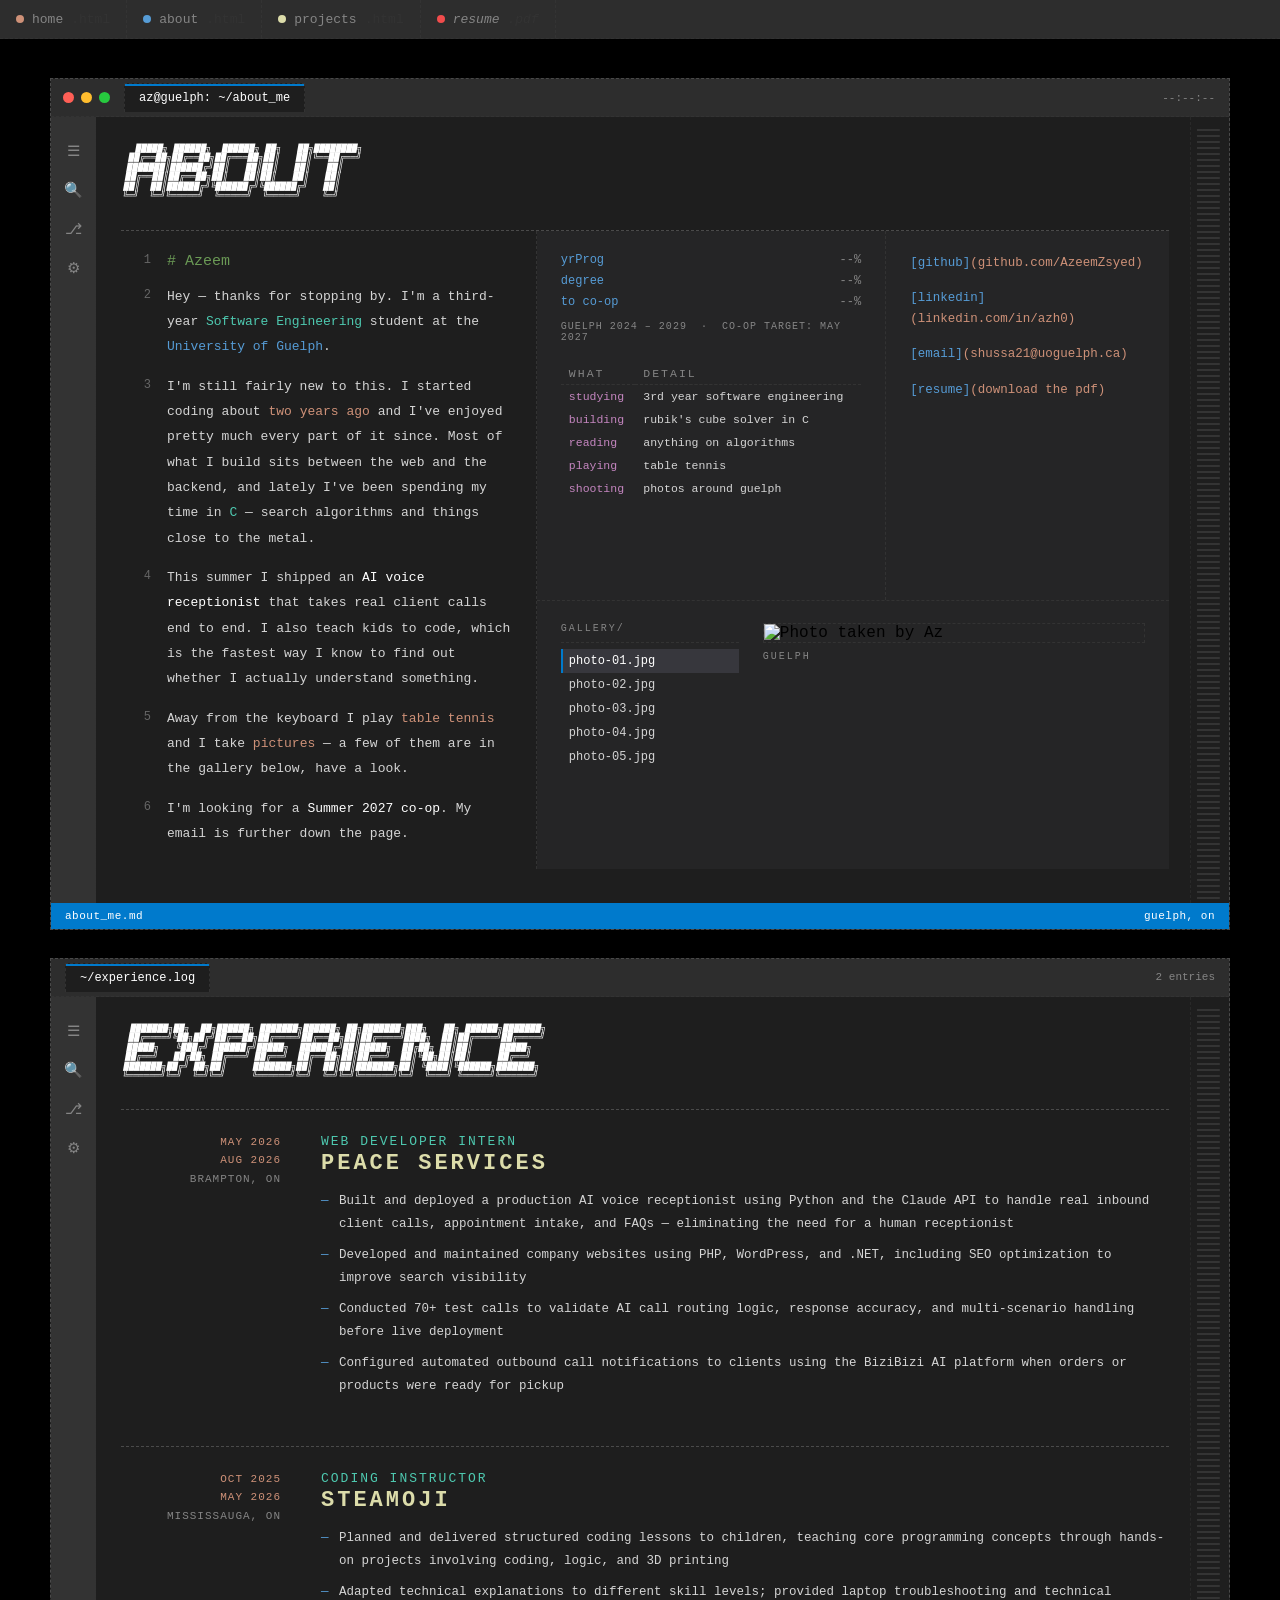
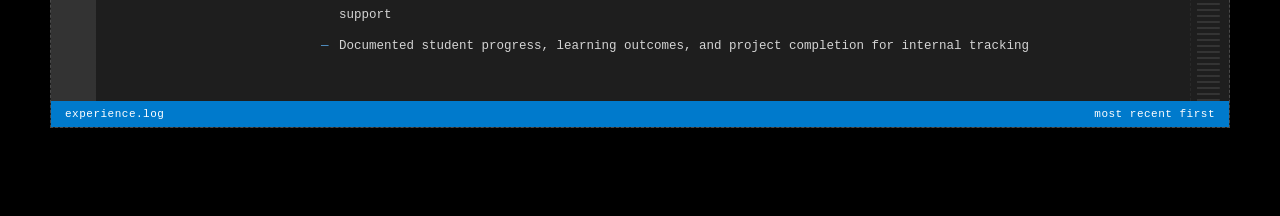
==== about.html @ f0e7ea16 "Fix ASCII art sizing and color" ====
<!DOCTYPE html>
<html lang="en">
<head>
  <meta charset="UTF-8">
  <meta name="viewport" content="width=device-width, initial-scale=1.0">
  <meta name="description" content="About Syed Azeemuddin Hussaini — third-year Software Engineering student at the University of Guelph.">
  <title>Az — About</title>
  <link rel="stylesheet" href="Style.css">
</head>
<body>

  <!-- ── Nav ─────────────────────────────────────────────── -->
  <nav class="MenuBar">
    <ul>
      <li><a href="index.html">Home</a></li>
      <li><a href="About.html">About</a></li>
      <li><a href="Projects.html">Projects</a></li>
      <li><a href="Resume.html">Resume</a></li>
    </ul>
  </nav>

  <main class="page-content">

    <!-- ══ Window 1: about_me ═══════════════════════════════
         Four panes: bio (full height, left), meters + now
         (top middle), links (top right), gallery (bottom).  -->
    <section class="win">

      <header class="win-bar">
        <span class="win-dots" aria-hidden="true"><i></i><i></i><i></i></span>
        <span class="win-title">az@guelph: ~/about_me</span>
        <span class="win-clock" data-clock>--:--:--</span>
      </header>

      <div class="win-body">
        <pre class="PageArt" role="img" aria-label="About">
 █████╗ ██████╗  ██████╗ ██╗   ██╗████████╗
██╔══██╗██╔══██╗██╔═══██╗██║   ██║╚══██╔══╝
███████║██████╔╝██║   ██║██║   ██║   ██║   
██╔══██║██╔══██╗██║   ██║██║   ██║   ██║   
██║  ██║██████╔╝╚██████╔╝╚██████╔╝   ██║   
╚═╝  ╚═╝╚═════╝  ╚═════╝  ╚═════╝    ╚═╝   </pre>

        <div class="about-grid">

          <!-- ── Pane: bio ──────────────────────────────── -->
          <div class="pane pane--bio">
            <p class="bio-head"># Azeem</p>
            <p class="bio">
              Hey — thanks for stopping by. I'm a third-year
              <span class="hl-green">Software Engineering</span> student at the
              <span class="hl-cyan">University of Guelph</span>.
            </p>
            <p class="bio">
              I'm still fairly new to this. I started coding about
              <span class="hl-orange">two years ago</span> and I've enjoyed pretty much every
              part of it since. Most of what I build sits between the web and the backend,
              and lately I've been spending my time in <span class="hl-green">C</span> —
              search algorithms and things close to the metal.
            </p>
            <p class="bio">
              This summer I shipped an <span class="hl-white">AI voice receptionist</span> that
              takes real client calls end to end. I also teach kids to code, which is the
              fastest way I know to find out whether I actually understand something.
            </p>
            <p class="bio">
              Away from the keyboard I play <span class="hl-orange">table tennis</span> and I
              take <span class="hl-orange">pictures</span> — a few of them are in the gallery
              below, have a look.
            </p>
            <p class="bio">
              I'm looking for a <span class="hl-white">Summer 2027 co-op</span>. My email is
              further down the page.
            </p>
          </div>

          <!-- ── Pane: meters + now ─────────────────────── -->
          <div class="pane pane--stats">

            <!-- The bars are calculated live in Background.js
                 from today's date — nothing here is hardcoded. -->
            <div class="meter" data-meter="year">
              <span class="meter-key">yrProg</span>
              <span class="meter-bar" aria-hidden="true"></span>
              <span class="meter-val">--%</span>
            </div>

            <div class="meter" data-meter="degree">
              <span class="meter-key">degree</span>
              <span class="meter-bar" aria-hidden="true"></span>
              <span class="meter-val">--%</span>
            </div>

            <div class="meter" data-meter="coop">
              <span class="meter-key">to co-op</span>
              <span class="meter-bar" aria-hidden="true"></span>
              <span class="meter-val">--%</span>
            </div>

            <p class="meter-note">Guelph 2024 – 2029 &nbsp;·&nbsp; co-op target: May 2027</p>

            <table class="now">
              <thead>
                <tr><th>WHAT</th><th>DETAIL</th></tr>
              </thead>
              <tbody>
                <tr><td>studying</td><td>3rd year software engineering</td></tr>
                <tr><td>building</td><td>rubik's cube solver in C</td></tr>
                <tr><td>reading</td><td>anything on algorithms</td></tr>
                <tr><td>playing</td><td>table tennis</td></tr>
                <tr><td>shooting</td><td>photos around guelph</td></tr>
              </tbody>
            </table>
          </div>

          <!-- ── Pane: links ────────────────────────────── -->
          <div class="pane pane--links">
            <p class="md-link">
              <span class="md-key">[github]</span><a href="https://github.com/AzeemZsyed" target="_blank" rel="noopener">(github.com/AzeemZsyed)</a>
            </p>
            <p class="md-link">
              <span class="md-key">[linkedin]</span><a href="https://linkedin.com/in/azh0" target="_blank" rel="noopener">(linkedin.com/in/azh0)</a>
            </p>
            <p class="md-link">
              <span class="md-key">[email]</span><a href="mailto:shussa21@uoguelph.ca">(shussa21@uoguelph.ca)</a>
            </p>
            <p class="md-link">
              <span class="md-key">[resume]</span><a href="Resume.html">(download the pdf)</a>
            </p>
          </div>

          <!-- ── Pane: gallery ──────────────────────────── -->
          <div class="pane pane--gallery">
            <div class="gallery">

              <!-- Click a filename to load it into the viewer.
                   Put your photos in an img/ folder, then just
                   change the file name, data-src and data-caption
                   on each line below. Add or remove <li> freely. -->
              <div class="gallery-files">
                <p class="dir-label">gallery/</p>
                <ul class="file-list">
                  <li><button type="button" class="file is-active" data-src="img/photo-01.jpg" data-caption="Guelph">photo-01.jpg</button></li>
                  <li><button type="button" class="file" data-src="img/photo-02.jpg" data-caption="Campus at night">photo-02.jpg</button></li>
                  <li><button type="button" class="file" data-src="img/photo-03.jpg" data-caption="Downtown">photo-03.jpg</button></li>
                  <li><button type="button" class="file" data-src="img/photo-04.jpg" data-caption="Table tennis">photo-04.jpg</button></li>
                  <li><button type="button" class="file" data-src="img/photo-05.jpg" data-caption="Untitled">photo-05.jpg</button></li>
                </ul>
              </div>

              <figure class="gallery-view">
                <img class="gallery-img" data-gallery-img src="img/photo-01.jpg" alt="Photo taken by Az">
                <p class="gallery-empty" data-gallery-empty hidden>no image at this path yet</p>
                <figcaption class="gallery-caption" data-gallery-caption>Guelph</figcaption>
              </figure>

            </div>
          </div>

        </div>
      </div>

      <footer class="win-status">
        <span>about_me.md</span>
        <span>guelph, on</span>
      </footer>
    </section>

    <!-- ══ Window 2: experience.log ═════════════════════════ -->
    <section class="win">

      <header class="win-bar win-bar--plain">
        <span class="win-title">~/experience.log</span>
        <span class="win-meta">2 entries</span>
      </header>

      <div class="win-body">
        <pre class="PageArt" role="img" aria-label="Experience">
███████╗██╗  ██╗██████╗ ███████╗██████╗ ██╗███████╗███╗   ██╗ ██████╗███████╗
██╔════╝╚██╗██╔╝██╔══██╗██╔════╝██╔══██╗██║██╔════╝████╗  ██║██╔════╝██╔════╝
█████╗   ╚███╔╝ ██████╔╝█████╗  ██████╔╝██║█████╗  ██╔██╗ ██║██║     █████╗  
██╔══╝   ██╔██╗ ██╔═══╝ ██╔══╝  ██╔══██╗██║██╔══╝  ██║╚██╗██║██║     ██╔══╝  
███████╗██╔╝ ██╗██║     ███████╗██║  ██║██║███████╗██║ ╚████║╚██████╗███████╗
╚══════╝╚═╝  ╚═╝╚═╝     ╚══════╝╚═╝  ╚═╝╚═╝╚══════╝╚═╝  ╚═══╝ ╚═════╝╚══════╝</pre>

        <div class="exp-list">

          <article class="exp-item">
            <div class="exp-meta">
              <p class="exp-date">May 2026<br>Aug 2026</p>
              <p class="exp-location">Brampton, ON</p>
            </div>
            <div class="exp-body">
              <p class="exp-role">Web Developer Intern</p>
              <h2 class="exp-company">Peace Services</h2>
              <ul class="exp-bullets">
                <li>Built and deployed a production AI voice receptionist using Python and the Claude API to handle real inbound client calls, appointment intake, and FAQs — eliminating the need for a human receptionist</li>
                <li>Developed and maintained company websites using PHP, WordPress, and .NET, including SEO optimization to improve search visibility</li>
                <li>Conducted 70+ test calls to validate AI call routing logic, response accuracy, and multi-scenario handling before live deployment</li>
                <li>Configured automated outbound call notifications to clients using the BiziBizi AI platform when orders or products were ready for pickup</li>
              </ul>
            </div>
          </article>

          <article class="exp-item">
            <div class="exp-meta">
              <p class="exp-date">Oct 2025<br>May 2026</p>
              <p class="exp-location">Mississauga, ON</p>
            </div>
            <div class="exp-body">
              <p class="exp-role">Coding Instructor</p>
              <h2 class="exp-company">Steamoji</h2>
              <ul class="exp-bullets">
                <li>Planned and delivered structured coding lessons to children, teaching core programming concepts through hands-on projects involving coding, logic, and 3D printing</li>
                <li>Adapted technical explanations to different skill levels; provided laptop troubleshooting and technical support</li>
                <li>Documented student progress, learning outcomes, and project completion for internal tracking</li>
              </ul>
            </div>
          </article>

        </div>
      </div>

      <footer class="win-status">
        <span>experience.log</span>
        <span>most recent first</span>
      </footer>
    </section>

    <!-- ══ Window 3: contact.cfg ════════════════════════════ -->
---- Style.css ----
/* ═══════════════════════════════════════════════════════════
   AZ — PORTFOLIO STYLESHEET  ·  "editor" theme
   The site is styled to read like a code editor: tab strip,
   activity bar, line-number gutter, minimap, blue status bar.
   Every rule is still DASHED — that's the one thing borrowed
   from nothing, and it's what keeps this from being a clone.

     1. Tokens          7. Experience
     2. Base            8. Contact
     3. Tab nav         9. Projects
     4. Editor shell   10. Resume
     5. Home hero      11. Responsive
     6. About panes
   ═══════════════════════════════════════════════════════════ */


/* ── 1. Tokens ─────────────────────────────────────────────
   Surfaces are the editor chrome. Accents are syntax colours,
   so the five-colour system from before still works — it just
   maps onto keyword / string / type / comment / error now.  */
:root {
    --mono: ui-monospace, "SF Mono", Menlo, Consolas, "Courier New", monospace;

    /* Syntax accents */
    --red:    #f14c4c;   /* error      */
    --green:  #6a9955;   /* comment    */
    --blue:   #569cd6;   /* keyword    */
    --orange: #ce9178;   /* string     */
    --cyan:   #4ec9b0;   /* type       */
    --yellow: #dcdcaa;   /* function   */
    --violet: #c586c0;   /* control    */

    /* Editor chrome */
    --editor:  #1e1e1e;  /* the code area          */
    --sidebar: #252526;  /* explorer / side panes  */
    --tabbar:  #2d2d2d;  /* inactive tab strip     */
    --activity:#333333;  /* icon rail              */
    --status:  #007acc;  /* the blue bar           */

    /* Lines and text */
    --line:   #4a4a4a;   /* the loud dashed rule   */
    --hair:   #333333;   /* the quiet dashed rule  */
    --dim:    #d4d4d4;   /* body copy              */
    --dimmer: #858585;   /* gutter, captions, meta */
    --off:    #333333;   /* unfilled meter cells   */

    --chrome-h: 38px;    /* tab strip height   */
    --status-h: 26px;    /* status bar height  */
    --rail-w:   44px;    /* activity bar width */
    --map-w:    38px;    /* minimap width      */
    --gap:      28px;
}


/* ── 2. Base ───────────────────────────────────────────────*/
* { box-sizing: border-box; }

body {
    background-color: #000;
    font-family: var(--mono);
    font-size: 16px;
    margin: 0;
    padding: 0;
    overflow-x: hidden;
}

a { color: inherit; }

a:focus-visible,
button:focus-visible {
    outline: 1px solid var(--status);
    outline-offset: 2px;
}

/* Inline accents inside the bio paragraphs. */
.hl-white  { color: #fff; }
.hl-green  { color: var(--cyan); }
.hl-cyan   { color: var(--blue); }
.hl-orange { color: var(--orange); }


/* ── 3. Tab nav ────────────────────────────────────────────
   The site nav is the editor's open-files tab strip. Each tab
   gets a coloured file-type dot and a file extension, both
   added in CSS so the HTML stays clean.                     */
.MenuBar {
    background-color: var(--tabbar);
    position: fixed;
    top: 0;
    left: 0;
    width: 100%;
    z-index: 100;
    border-bottom: 1px dashed var(--hair);
    padding: 0;
}

.MenuBar ul {
    display: flex;
    justify-content: flex-start;
    gap: 0;
    list-style: none;
    margin: 0;
    padding: 0;
}

.MenuBar ul li a {
    display: flex;
    align-items: center;
    gap: 8px;
    height: var(--chrome-h);
    font-family: var(--mono);
    color: var(--dimmer);
    font-size: 13px;
    text-transform: lowercase;
    text-decoration: none;
    padding: 0 16px;
    border-right: 1px dashed var(--hair);
    transition: background 0.15s, color 0.15s;
}

/* File-type dot, one accent per tab. */
.MenuBar ul li a::before {
    content: '';
    width: 8px;
    height: 8px;
    border-radius: 50%;
    flex-shrink: 0;
}

.MenuBar ul li:nth-child(1) a::before { background: var(--orange); }
.MenuBar ul li:nth-child(2) a::before { background: var(--blue); }
.MenuBar ul li:nth-child(3) a::before { background: var(--yellow); }
.MenuBar ul li:nth-child(4) a::before { background: var(--red); }

/* Extensions, appended so the tabs read as filenames. */
.MenuBar ul li:nth-child(1) a::after { content: '.html'; color: var(--hair); }
.MenuBar ul li:nth-child(2) a::after { content: '.html'; color: var(--hair); }
.MenuBar ul li:nth-child(3) a::after { content: '.html'; color: var(--hair); }
.MenuBar ul li:nth-child(4) a::after { content: '.pdf';  color: var(--hair); }

.MenuBar ul li a:hover { background: #2a2d2e; color: var(--dim); }

/* The open file — lit background and a top accent line, the
   way VS Code marks the active tab. */
.MenuBar ul li a.is-active {
    background: var(--editor);
    color: #fff;
    box-shadow: inset 0 2px 0 0 var(--status);
}

.MenuBar ul li a.is-active::after { color: var(--dimmer); }

/* Resume is the "modified" file — italic, like an unsaved tab. */
.MenuBar ul li:last-child a { font-style: italic; }


/* ── 4. Editor shell ───────────────────────────────────────
   .win is one editor group: tab bar on top, activity rail on
   the left, minimap on the right, status bar underneath.    */
.win {
    position: relative;
    z-index: 1;
    background: var(--editor);
    border: 1px dashed var(--line);
    max-width: 1180px;
    margin: 0 auto var(--gap);
}

/* Activity bar — the icon rail. */
.win::before {
    content: '\2630\A\1F50D\A\2387\A\2699';
    white-space: pre;
    position: absolute;
    top: var(--chrome-h);
    bottom: var(--status-h);
    left: 0;
    width: var(--rail-w);
    background: var(--activity);
    border-right: 1px dashed var(--hair);
    text-align: center;
    padding-top: 16px;
    line-height: 2.6;
    font-size: 15px;
    color: var(--dimmer);
    pointer-events: none;
}

/* Minimap — the scaled-down code preview on the right. */
.win::after {
    content: '';
    position: absolute;
    top: var(--chrome-h);
    bottom: var(--status-h);
    right: 0;
    width: var(--map-w);
    border-left: 1px dashed var(--hair);
    background:
        repeating-linear-gradient(
            to bottom,
            rgba(212, 212, 212, 0.22) 0 2px,
            transparent 2px 6px
        );
    background-size: 60% 100%;
    background-repeat: no-repeat;
    background-position: 6px 12px;
    opacity: 0.55;
    pointer-events: none;
}

/* Tab strip. */
.win-bar {
    display: grid;
    grid-template-columns: auto auto 1fr;
    align-items: center;
    gap: 14px;
    height: var(--chrome-h);
    padding: 0 14px 0 12px;
    background: var(--tabbar);
    border-bottom: 1px dashed var(--hair);
    font-size: 12px;
    letter-spacing: 0;
    text-transform: none;
}

/* Window controls. */
.win-dots { display: flex; gap: 7px; }
.win-dots i { width: 11px; height: 11px; display: block; border-radius: 50%; }
.win-dots i:nth-child(1) { background: #ff5f56; }
.win-dots i:nth-child(2) { background: #ffbd2e; }
.win-dots i:nth-child(3) { background: #27c93f; }

/* The title reads as the active tab. */
.win-title {
    color: #fff;
    text-align: left;
    background: var(--editor);
    padding: 7px 14px;
    border: 1px dashed var(--hair);
    border-bottom: 0;
    box-shadow: inset 0 2px 0 0 var(--status);
}

.win-clock {
    color: var(--dimmer);
    text-align: right;
    font-size: 11px;
    font-variant-numeric: tabular-nums;
}

.win-bar--plain { grid-template-columns: auto 1fr; padding-left: 14px; }
.win-bar--plain .win-title { text-align: left; }
.win-meta { color: var(--dimmer); text-align: right; font-size: 11px; }

/* The code area, inset past the rail and the minimap. */
.win-body {
    padding: 28px 30px 34px;
    padding-left: calc(var(--rail-w) + 26px);
    padding-right: calc(var(--map-w) + 22px);
}

/* Status bar. */
.win-status {
    display: flex;
    align-items: center;
    justify-content: space-between;
    gap: 16px;
    height: var(--status-h);
    padding: 0 14px;
    background: var(--status);
    border-top: 0;
    font-size: 11px;
    letter-spacing: 0.5px;
    text-transform: none;
    color: #fff;
}


/* ── 5. Home hero ──────────────────────────────────────────*/
.hero-wrap {
    min-height: 100vh;
    display: flex;
    align-items: center;
    justify-content: center;
    padding: 78px 24px 40px;
}

.win--hero { width: 100%; max-width: 900px; margin-bottom: 0; }

.hero-body {
    display: flex;
    flex-direction: column;
    align-items: center;
    text-align: center;
    padding: 52px 30px 40px;
    padding-left: calc(var(--rail-w) + 26px);
    padding-right: calc(var(--map-w) + 22px);
}

.Name {
    font-size: clamp(9px, 3.1vw, 18px);
    line-height: 1.05;
    font-weight: 400;
    color: #fff;
    margin: 0;
    white-space: pre;
    display: inline-block;
    text-align: left;
    transform: skewX(-10deg);
}

.SubTitle {
    font-size: 12px;
    font-weight: 400;
    color: var(--cyan);
    letter-spacing: 4px;
    text-transform: uppercase;
    margin: 24px 0 0;
}

/* The prompt list becomes the integrated terminal panel. */
.prompt-list {
    list-style: none;
    position: relative;
    margin: 42px 0 0;
    padding: 40px 16px 14px;
    background: #181818;
    border: 1px dashed var(--hair);
    width: 100%;
    max-width: 460px;
    text-align: left;
    font-size: 13px;
    line-height: 2.1;
}

/* Panel tabs, drawn in CSS. */
.prompt-list::before {
    content: 'PROBLEMS    OUTPUT    TERMINAL';
    position: absolute;
    top: 0;
    left: 0;
    right: 0;
    padding: 7px 16px;
    background: var(--tabbar);
    border-bottom: 1px dashed var(--hair);
    font-size: 10px;
    letter-spacing: 2px;
    color: var(--dimmer);
}

.prompt-sigil { color: var(--cyan); }
.prompt-path  { color: var(--blue); margin-right: 8px; }

.prompt-list a { color: var(--dim); text-decoration: none; transition: color 0.2s; }
.prompt-list a:hover { color: #fff; text-decoration: underline; }

/* Editor caret. */
.caret {
    display: inline-block;
    width: 2px;
    height: 16px;
    background: #aeafad;
    vertical-align: -3px;
    animation: blink 1.1s steps(1) infinite;
}

@keyframes blink { 50% { opacity: 0; } }


/* ── 6. About panes ────────────────────────────────────────*/
.page-content {
    position: relative;
    z-index: 1;
    padding: 78px 24px 60px;
    max-width: 1240px;
    margin: 0 auto;
}

.PageArt {
    font-size: clamp(4px, 1.05vw, 9px);
    line-height: 1.05;
    font-weight: 400;
    color: #fff;
    margin: 0 0 28px;
    white-space: pre;
    display: block;
    transform: skewX(-10deg);
    transform-origin: left bottom;
}

.about-grid {
    display: grid;
    grid-template-columns: 1.25fr 1.05fr 0.85fr;
    border-top: 1px dashed var(--line);
}

.pane { padding: 22px 24px; }

.pane--bio {
    grid-column: 1;
    grid-row: 1 / span 2;
    padding-left: 0;
    border-right: 1px dashed var(--hair);
    counter-reset: gutter;          /* line numbers start here */
}

/* Side panes are the explorer, so they take the sidebar tone. */
.pane--stats {
    grid-column: 2;
    grid-row: 1;
    background: var(--sidebar);
    border-right: 1px dashed var(--hair);
}

.pane--links {
    grid-column: 3;
    grid-row: 1;
    background: var(--sidebar);
    padding-right: 24px;
}

.pane--gallery {
    grid-column: 2 / span 2;
    grid-row: 2;
    background: var(--sidebar);
    border-top: 1px dashed var(--hair);
}

/* Line-number gutter. Each paragraph increments the counter
   and prints it in the margin — pure CSS, no extra markup.  */
.bio-head,
.bio {
    position: relative;
    padding-left: 46px;
    counter-increment: gutter;
}

.bio-head::before,
.bio::before {
    content: counter(gutter);
    position: absolute;
    left: 0;
    top: 0;
    width: 30px;
    text-align: right;
    color: var(--dimmer);
    font-size: 12px;
    opacity: 0.7;
}

.bio-head {
    font-size: 15px;
    font-weight: 400;
    color: var(--green);            /* reads as a comment line */
    margin: 0 0 14px;
}

.bio {
    font-size: 13px;
    line-height: 1.95;
    color: var(--dim);
    margin: 0 0 14px;
}

.bio:last-child { margin-bottom: 0; }

/* Meters. */
.meter {
    display: grid;
    grid-template-columns: 62px 1fr 48px;
    align-items: center;
    gap: 10px;
    font-size: 12px;
    margin-bottom: 7px;
}

.meter-key { color: var(--blue); }
.meter-bar { letter-spacing: 0.5px; white-space: nowrap; overflow: hidden; }
.meter-bar .on  { color: var(--cyan); }
.meter-bar .off { color: var(--off); }
.meter-val {
    color: var(--dimmer);
    text-align: right;
    font-variant-numeric: tabular-nums;
}

.meter-note {
    font-size: 10px;
    letter-spacing: 1px;
    text-transform: uppercase;
    color: var(--dimmer);
    margin: 12px 0 20px;
}

/* The "what I'm up to" table, styled as a panel list. */
.now {
    width: 100%;
    border-collapse: collapse;
    font-size: 11.5px;
}

.now th {
    background: transparent;
    color: var(--dimmer);
    text-align: left;
    font-weight: 400;
    letter-spacing: 2px;
    padding: 4px 8px;
    border-bottom: 1px dashed var(--hair);
}

.now td {
    padding: 5px 8px;
    color: var(--dim);
    vertical-align: top;
}

.now tbody tr td:first-child { color: var(--violet); white-space: nowrap; }

/* Link list, coloured like a markdown source file. */
.md-link {
    font-size: 12.5px;
    margin: 0 0 14px;
    line-height: 1.7;
    word-break: break-word;
}

.md-key { color: var(--blue); }

.md-link a { color: var(--orange); text-decoration: none; transition: color 0.2s; }
.md-link a:hover { color: #fff; text-decoration: underline; }

/* Gallery: explorer tree on the left, preview on the right. */
.gallery {
    display: grid;
    grid-template-columns: 178px 1fr;
    gap: 24px;
}

.dir-label {
    display: block;
    background: transparent;
    color: var(--dimmer);
    font-size: 10px;
    letter-spacing: 2px;
    text-transform: uppercase;
    padding: 0 0 8px;
    margin: 0 0 6px;
    border-bottom: 1px dashed var(--hair);
}

.file-list { list-style: none; margin: 0; padding: 0; }

.file {
    display: block;
    width: 100%;
    text-align: left;
    background: none;
    border: 0;
    padding: 5px 8px;
    font-family: var(--mono);
    font-size: 12px;
    color: var(--dim);
    cursor: pointer;
    transition: background 0.15s, color 0.15s;
}

.file:hover { background: #2a2d2e; }

/* Selected file — highlight plus the left accent bar. */
.file.is-active {
    background: #37373d;
    color: #fff;
    box-shadow: inset 2px 0 0 0 var(--status);
}

.gallery-view { margin: 0; }

.gallery-img {
    display: block;
    max-width: 100%;
    max-height: 280px;
    object-fit: cover;
    border: 1px dashed var(--hair);
}

.gallery-empty {
    border: 1px dashed var(--hair);
    padding: 48px 16px;
    text-align: center;
    font-size: 11px;
    letter-spacing: 2px;
    text-transform: uppercase;
    color: var(--dimmer);
    margin: 0;
}

.gallery-caption {
    font-size: 10px;
    letter-spacing: 2px;
    text-transform: uppercase;
    color: var(--dimmer);
    margin-top: 8px;
}


/* ── 7. Experience ─────────────────────────────────────────*/
.exp-list { display: flex; flex-direction: column; gap: 40px; }

.exp-item {
    display: grid;
    grid-template-columns: 160px 1fr;
    gap: 0 40px;
    border-top: 1px dashed var(--line);
    padding-top: 24px;
}

.exp-meta { text-align: right; }

.exp-date {
    font-size: 11px;
    letter-spacing: 1px;
    color: var(--orange);
    text-transform: uppercase;
    line-height: 1.6;
    margin: 0;
}

.exp-location {
    font-size: 11px;
    color: var(--dimmer);
    text-transform: uppercase;
    letter-spacing: 1px;
    margin: 4px 0 0;
}

.exp-role {
    font-size: 13px;
    font-weight: 400;
    color: var(--cyan);
    text-transform: uppercase;
    letter-spacing: 2px;
    margin: 0 0 2px;
}

.exp-company {
    font-size: 22px;
    font-weight: 700;
    color: var(--yellow);
    text-transform: uppercase;
    letter-spacing: 3px;
    margin: 0 0 14px;
}

.exp-bullets { list-style: none; padding: 0; margin: 0; }

.exp-bullets li {
    font-size: 12.5px;
    color: var(--dim);
    line-height: 1.8;
    padding-left: 18px;
    position: relative;
    margin-bottom: 9px;
}

.exp-bullets li::before {
    content: '—';
    position: absolute;
    left: 0;
    color: var(--blue);
}


/* ── 8. Contact ────────────────────────────────────────────*/
.contact-block { display: flex; flex-direction: column; gap: 26px; }

.contact-row {
    display: flex;
    align-items: baseline;
    gap: 24px;
    border-top: 1px dashed var(--line);
    padding-top: 20px;
}

.contact-label {
    font-size: 10px;
    letter-spacing: 3px;
    text-transform: uppercase;
    width: 100px;
    flex-shrink: 0;
}

.contact-value,
.contact-value a {
    font-family: var(--mono);
    font-size: 18px;
    color: var(--dim);
    text-decoration: none;
    text-transform: lowercase;
    letter-spacing: 1px;
    font-weight: 400;
    transition: color 0.2s;
}

.contact-row:nth-child(1) .contact-label { color: var(--blue); }
.contact-row:nth-child(2) .contact-label { color: var(--cyan); }
.contact-row:nth-child(3) .contact-label { color: var(--orange); }
.contact-row:nth-child(4) .contact-label { color: var(--yellow); }
.contact-row:nth-child(5) .contact-label { color: var(--violet); }

.contact-row .contact-value a:hover { color: #fff; text-decoration: underline; }


/* ── 9. Projects ───────────────────────────────────────────*/
.proj-list { display: flex; flex-direction: column; gap: 40px; }

.proj { border-top: 1px dashed var(--line); padding-top: 24px; }

.proj-head {
    display: flex;
    align-items: baseline;
    justify-content: space-between;
    gap: 16px;
    flex-wrap: wrap;
}

.proj-name {
    font-size: 22px;
    font-weight: 700;
    color: var(--yellow);
    text-transform: uppercase;
    letter-spacing: 3px;
    margin: 0;
}

.proj-client {
    font-size: 11px;
    letter-spacing: 2px;
    text-transform: uppercase;
    color: var(--dimmer);
}

.proj-stack {
    font-size: 11px;
    letter-spacing: 2px;
    text-transform: uppercase;
    color: var(--cyan);
    margin: 8px 0 16px;
}

.proj--soon .proj-name,
.proj--soon .proj-stack { color: var(--orange); }

.proj-soon-note {
    font-size: 12.5px;
    color: var(--dim);
    line-height: 1.8;
    margin: 0;
}

.proj-soon-note a { color: var(--blue); text-decoration: none; }
.proj-soon-note a:hover { color: #fff; text-decoration: underline; }


/* ── 10. Resume ────────────────────────────────────────────*/
.resume-cta {
    display: flex;
    flex-direction: column;
    align-items: center;
    text-align: center;
    gap: 26px;
    padding: 60px 30px 50px;
    padding-left: calc(var(--rail-w) + 26px);
    padding-right: calc(var(--map-w) + 22px);
}

.resume-label {
    font-size: 11px;
    letter-spacing: 4px;
    text-transform: uppercase;
    color: var(--cyan);
    margin: 0;
}

/* The one loud element left — outlined display type. */
.resume-download {
    font-family: var(--mono);
    font-size: clamp(26px, 6vw, 48px);
    font-weight: 700;
    color: transparent;
    -webkit-text-stroke: 1.5px #fff;
    text-transform: uppercase;
    letter-spacing: 6px;
    text-decoration: none;
    transition: color 0.3s, -webkit-text-stroke 0.3s;
}

.resume-download:hover {
    color: var(--yellow);
    -webkit-text-stroke: 0px;
}

.resume-sub {
    font-size: 11px;
    color: var(--dimmer);
    letter-spacing: 2px;
    text-transform: uppercase;
    margin: 0;
}

.resume-file {
    display: flex;
    gap: 18px;
    align-items: baseline;
    border-top: 1px dashed var(--hair);
    padding-top: 16px;
    font-size: 11px;
    letter-spacing: 1px;
}

.resume-file-name { color: var(--orange); }
.resume-file-meta { color: var(--dimmer); }


/* ── 11. Responsive ────────────────────────────────────────*/
@media screen and (max-width: 1100px) {
    /* Minimap goes first — it's the least useful at this size. */
    .win::after { display: none; }
    .win-body,
    .hero-body,
    .resume-cta { padding-right: 26px; }
}

@media screen and (max-width: 900px) {
    .about-grid { display: block; }

    .pane { padding: 22px 0; border-right: 0; background: transparent; }
    .pane--bio,
    .pane--stats,
    .pane--links { border-bottom: 1px dashed var(--hair); }
    .pane--gallery { border-top: 0; }

    .gallery { grid-template-columns: 1fr; gap: 16px; }
    .gallery-img { max-height: 300px; width: 100%; }
}

@media screen and (max-width: 768px) {

    /* Activity rail goes too; the editor is all content now. */
    .win::before { display: none; }

    .page-content { padding: 64px 10px 44px; }
    .hero-wrap    { padding: 64px 10px 30px; }

    .win-body,
    .hero-body,
    .resume-cta { padding: 22px 16px 26px; }

    .win-bar    { gap: 10px; padding: 0 10px; grid-template-columns: auto 1fr; }
    .win-dots   { display: none; }
    .win-clock  { display: none; }
    .win-title  { padding: 6px 10px; font-size: 11px; }
    .win-status { font-size: 9px; padding: 0 10px; }
    .win-meta   { font-size: 10px; }

    .bio-head, .bio { padding-left: 34px; }
    .bio-head::before, .bio::before { width: 22px; font-size: 11px; }

    .meter        { grid-template-columns: 58px 1fr 44px; font-size: 11px; }
    .now          { font-size: 11px; }

    .exp-item     { grid-template-columns: 1fr; gap: 12px; }
    .exp-meta     { text-align: left; }
    .exp-company,
    .proj-name    { font-size: 18px; letter-spacing: 2px; }

    .contact-row  { flex-direction: column; gap: 6px; }
    .contact-value,
    .contact-value a { font-size: 15px; }

    .prompt-list  { font-size: 12px; }

    .MenuBar ul   { overflow-x: auto; }
    .MenuBar ul li a { font-size: 12px; padding: 0 12px; white-space: nowrap; }
    .MenuBar ul li a::after { display: none; }   /* drop extensions, save width */
}

/* Anyone whose OS asks for reduced motion gets a still page. */
@media (prefers-reduced-motion: reduce) {
    *, *::before, *::after {
        animation-duration: 0.001ms !important;
        animation-iteration-count: 1 !important;
        transition-duration: 0.001ms !important;
    }
}
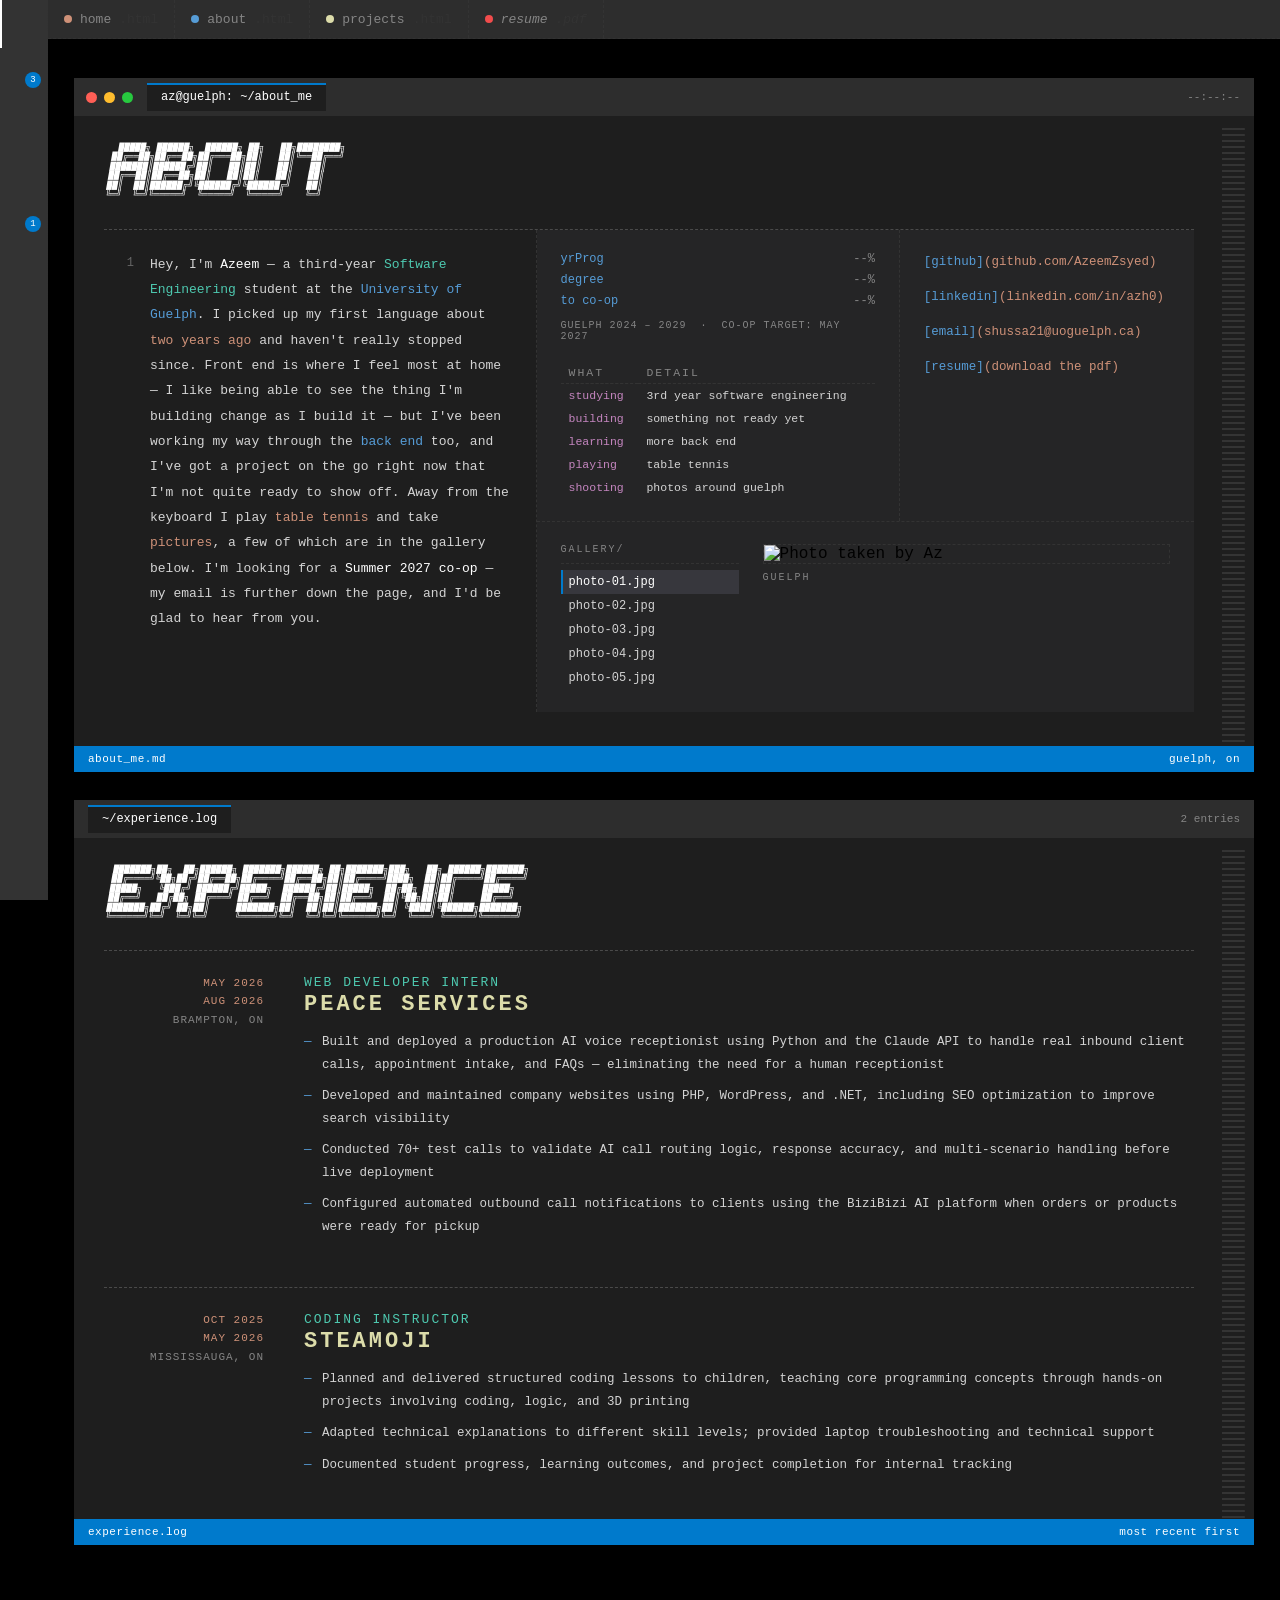
==== commit 06d7f28d: "Fix ASCII art sizing and color" ====
--- a/about.html
+++ b/about.html
@@ -5,11 +5,75 @@
   <meta name="viewport" content="width=device-width, initial-scale=1.0">
   <meta name="description" content="About Syed Azeemuddin Hussaini — third-year Software Engineering student at the University of Guelph.">
   <title>Az — About</title>
+  <link rel="stylesheet" href="https://cdn.jsdelivr.net/npm/@vscode/codicons@0.0.45/dist/codicon.css">
   <link rel="stylesheet" href="Style.css">
 </head>
 <body>
 
-  <!-- ── Nav ─────────────────────────────────────────────── -->
+  <!-- ── Activity bar ────────────────────────────────────── -->
+  <aside class="activity-bar" aria-label="Activity bar">
+
+    <ul class="activity-list">
+      <li>
+        <a href="About.html" class="activity-item is-active" title="Explorer">
+          <span class="codicon codicon-files" aria-hidden="true"></span>
+          <span class="sr-only">Explorer</span>
+        </a>
+      </li>
+      <li>
+        <a href="https://github.com/AzeemZsyed" target="_blank" rel="noopener"
+           class="activity-item" title="Source Control">
+          <span class="codicon codicon-source-control" aria-hidden="true"></span>
+          <span class="activity-badge">3</span>
+          <span class="sr-only">Source Control</span>
+        </a>
+      </li>
+      <li>
+        <a href="Projects.html" class="activity-item" title="Run and Debug">
+          <span class="codicon codicon-debug-alt" aria-hidden="true"></span>
+          <span class="sr-only">Run and Debug</span>
+        </a>
+      </li>
+      <li>
+        <a href="https://linkedin.com/in/azh0" target="_blank" rel="noopener"
+           class="activity-item" title="Remote Explorer">
+          <span class="codicon codicon-remote-explorer" aria-hidden="true"></span>
+          <span class="sr-only">Remote Explorer</span>
+        </a>
+      </li>
+      <li>
+        <a href="Projects.html" class="activity-item" title="Extensions">
+          <span class="codicon codicon-extensions" aria-hidden="true"></span>
+          <span class="activity-badge">1</span>
+          <span class="sr-only">Extensions</span>
+        </a>
+      </li>
+      <li>
+        <a href="Projects.html" class="activity-item" title="Testing">
+          <span class="codicon codicon-beaker" aria-hidden="true"></span>
+          <span class="sr-only">Testing</span>
+        </a>
+      </li>
+    </ul>
+
+    <ul class="activity-list activity-list--bottom">
+      <li>
+        <a href="mailto:shussa21@uoguelph.ca" class="activity-item" title="Accounts">
+          <span class="codicon codicon-account" aria-hidden="true"></span>
+          <span class="sr-only">Accounts</span>
+        </a>
+      </li>
+      <li>
+        <a href="Resume.html" class="activity-item" title="Manage">
+          <span class="codicon codicon-gear" aria-hidden="true"></span>
+          <span class="sr-only">Manage</span>
+        </a>
+      </li>
+    </ul>
+
+  </aside>
+
+  <!-- ── Tab strip ───────────────────────────────────────── -->
   <nav class="MenuBar">
     <ul>
       <li><a href="index.html">Home</a></li>
@@ -45,32 +109,20 @@
 
           <!-- ── Pane: bio ──────────────────────────────── -->
           <div class="pane pane--bio">
-            <p class="bio-head"># Azeem</p>
             <p class="bio">
-              Hey — thanks for stopping by. I'm a third-year
+              Hey, I'm <span class="hl-white">Azeem</span> — a third-year
               <span class="hl-green">Software Engineering</span> student at the
-              <span class="hl-cyan">University of Guelph</span>.
-            </p>
-            <p class="bio">
-              I'm still fairly new to this. I started coding about
-              <span class="hl-orange">two years ago</span> and I've enjoyed pretty much every
-              part of it since. Most of what I build sits between the web and the backend,
-              and lately I've been spending my time in <span class="hl-green">C</span> —
-              search algorithms and things close to the metal.
-            </p>
-            <p class="bio">
-              This summer I shipped an <span class="hl-white">AI voice receptionist</span> that
-              takes real client calls end to end. I also teach kids to code, which is the
-              fastest way I know to find out whether I actually understand something.
-            </p>
-            <p class="bio">
-              Away from the keyboard I play <span class="hl-orange">table tennis</span> and I
-              take <span class="hl-orange">pictures</span> — a few of them are in the gallery
-              below, have a look.
-            </p>
-            <p class="bio">
-              I'm looking for a <span class="hl-white">Summer 2027 co-op</span>. My email is
-              further down the page.
+              <span class="hl-cyan">University of Guelph</span>. I picked up my first
+              language about <span class="hl-orange">two years ago</span> and haven't
+              really stopped since. Front end is where I feel most at home — I like being
+              able to see the thing I'm building change as I build it — but I've been
+              working my way through the <span class="hl-cyan">back end</span> too, and
+              I've got a project on the go right now that I'm not quite ready to show off.
+              Away from the keyboard I play <span class="hl-orange">table tennis</span>
+              and take <span class="hl-orange">pictures</span>, a few of which are in the
+              gallery below. I'm looking for a
+              <span class="hl-white">Summer 2027 co-op</span> — my email is further down
+              the page, and I'd be glad to hear from you.
             </p>
           </div>
 
@@ -105,8 +157,8 @@
               </thead>
               <tbody>
                 <tr><td>studying</td><td>3rd year software engineering</td></tr>
-                <tr><td>building</td><td>rubik's cube solver in C</td></tr>
-                <tr><td>reading</td><td>anything on algorithms</td></tr>
+                <tr><td>building</td><td>something not ready yet</td></tr>
+                <tr><td>learning</td><td>more back end</td></tr>
                 <tr><td>playing</td><td>table tennis</td></tr>
                 <tr><td>shooting</td><td>photos around guelph</td></tr>
               </tbody>
@@ -226,5 +278,5 @@
         <span>most recent first</span>
       </footer>
     </section>
-
-    <!-- ══ Window 3: contact.cfg ════════════════════════════ -->+</body>
+    </html>
--- a/Style.css
+++ b/Style.css
@@ -1,15 +1,16 @@
 /* ═══════════════════════════════════════════════════════════
    AZ — PORTFOLIO STYLESHEET  ·  "editor" theme
-   The site is styled to read like a code editor: tab strip,
-   activity bar, line-number gutter, minimap, blue status bar.
+   The site is styled to read like a code editor: activity bar,
+   tab strip, line-number gutter, minimap, blue status bar.
    Every rule is still DASHED — that's the one thing borrowed
    from nothing, and it's what keeps this from being a clone.
 
      1. Tokens          7. Experience
      2. Base            8. Contact
      3. Tab nav         9. Projects
-     4. Editor shell   10. Resume
-     5. Home hero      11. Responsive
+     3b. Activity bar  10. Resume
+     4. Editor shell   11. Responsive
+     5. Home hero
      6. About panes
    ═══════════════════════════════════════════════════════════ */
 
@@ -46,7 +47,7 @@
 
     --chrome-h: 38px;    /* tab strip height   */
     --status-h: 26px;    /* status bar height  */
-    --rail-w:   44px;    /* activity bar width */
+    --rail-w:   48px;    /* activity bar width */
     --map-w:    38px;    /* minimap width      */
     --gap:      28px;
 }
@@ -61,6 +62,7 @@
     font-size: 16px;
     margin: 0;
     padding: 0;
+    padding-left: var(--rail-w);   /* clears the activity bar */
     overflow-x: hidden;
 }
 
@@ -70,6 +72,19 @@
 button:focus-visible {
     outline: 1px solid var(--status);
     outline-offset: 2px;
+}
+
+/* Visible to screen readers, invisible on screen. */
+.sr-only {
+    position: absolute;
+    width: 1px;
+    height: 1px;
+    padding: 0;
+    margin: -1px;
+    overflow: hidden;
+    clip: rect(0, 0, 0, 0);
+    white-space: nowrap;
+    border: 0;
 }
 
 /* Inline accents inside the bio paragraphs. */
@@ -87,8 +102,9 @@
     background-color: var(--tabbar);
     position: fixed;
     top: 0;
-    left: 0;
-    width: 100%;
+    left: var(--rail-w);           /* starts after the rail */
+    right: 0;
+    width: auto;
     z-index: 100;
     border-bottom: 1px dashed var(--hair);
     padding: 0;
@@ -140,8 +156,7 @@
 
 .MenuBar ul li a:hover { background: #2a2d2e; color: var(--dim); }
 
-/* The open file — lit background and a top accent line, the
-   way VS Code marks the active tab. */
+/* The open file — lit background and a top accent line. */
 .MenuBar ul li a.is-active {
     background: var(--editor);
     color: #fff;
@@ -154,35 +169,81 @@
 .MenuBar ul li:last-child a { font-style: italic; }
 
 
+/* ── 3b. Activity bar ──────────────────────────────────────
+   One fixed rail down the left of the viewport, over every
+   page. Two lists: the main group at the top, accounts and
+   settings pushed to the bottom by margin-top: auto.       */
+.activity-bar {
+    position: fixed;
+    top: 0;
+    left: 0;
+    bottom: 0;
+    width: var(--rail-w);
+    z-index: 200;                  /* above .MenuBar (100) */
+    display: flex;
+    flex-direction: column;
+    background: var(--activity);
+    border-right: 1px dashed var(--hair);
+}
+
+.activity-list {
+    list-style: none;
+    margin: 0;
+    padding: 0;
+}
+
+.activity-list--bottom { margin-top: auto; padding-bottom: 6px; }
+
+.activity-item {
+    position: relative;            /* the badge anchors here */
+    display: flex;
+    align-items: center;
+    justify-content: center;
+    height: 48px;
+    font-size: 20px;
+    color: var(--dimmer);
+    text-decoration: none;
+    transition: color 0.15s;
+}
+
+.activity-item:hover { color: var(--dim); }
+
+/* Selected icon: white, plus the accent bar down the left.
+   Same inset box-shadow trick as the active editor tab,
+   rotated to the left edge. */
+.activity-item.is-active {
+    color: #fff;
+    box-shadow: inset 2px 0 0 0 #fff;
+}
+
+/* Notification badge, pinned to the bottom-right of the icon. */
+.activity-badge {
+    position: absolute;
+    right: 6px;
+    bottom: 8px;
+    min-width: 16px;
+    height: 16px;
+    padding: 0 4px;
+    border-radius: 8px;
+    background: var(--status);
+    color: #fff;
+    font-size: 9px;
+    line-height: 16px;
+    text-align: center;
+    font-family: var(--mono);
+}
+
+
 /* ── 4. Editor shell ───────────────────────────────────────
-   .win is one editor group: tab bar on top, activity rail on
-   the left, minimap on the right, status bar underneath.    */
+   .win is one editor group: tab bar on top, minimap on the
+   right, status bar underneath.                            */
 .win {
     position: relative;
     z-index: 1;
     background: var(--editor);
-    border: 1px dashed var(--line);
+    border: 1px var(--line);
     max-width: 1180px;
     margin: 0 auto var(--gap);
-}
-
-/* Activity bar — the icon rail. */
-.win::before {
-    content: '\2630\A\1F50D\A\2387\A\2699';
-    white-space: pre;
-    position: absolute;
-    top: var(--chrome-h);
-    bottom: var(--status-h);
-    left: 0;
-    width: var(--rail-w);
-    background: var(--activity);
-    border-right: 1px dashed var(--hair);
-    text-align: center;
-    padding-top: 16px;
-    line-height: 2.6;
-    font-size: 15px;
-    color: var(--dimmer);
-    pointer-events: none;
 }
 
 /* Minimap — the scaled-down code preview on the right. */
@@ -193,7 +254,7 @@
     bottom: var(--status-h);
     right: 0;
     width: var(--map-w);
-    border-left: 1px dashed var(--hair);
+    border-left: 1px var(--hair);
     background:
         repeating-linear-gradient(
             to bottom,
@@ -216,7 +277,7 @@
     height: var(--chrome-h);
     padding: 0 14px 0 12px;
     background: var(--tabbar);
-    border-bottom: 1px dashed var(--hair);
+    border-bottom: 1px var(--hair);
     font-size: 12px;
     letter-spacing: 0;
     text-transform: none;
@@ -235,7 +296,7 @@
     text-align: left;
     background: var(--editor);
     padding: 7px 14px;
-    border: 1px dashed var(--hair);
+    border: 1px var(--hair);
     border-bottom: 0;
     box-shadow: inset 0 2px 0 0 var(--status);
 }
@@ -251,10 +312,9 @@
 .win-bar--plain .win-title { text-align: left; }
 .win-meta { color: var(--dimmer); text-align: right; font-size: 11px; }
 
-/* The code area, inset past the rail and the minimap. */
+/* The code area, inset past the minimap. */
 .win-body {
     padding: 28px 30px 34px;
-    padding-left: calc(var(--rail-w) + 26px);
     padding-right: calc(var(--map-w) + 22px);
 }
 
@@ -292,7 +352,6 @@
     align-items: center;
     text-align: center;
     padding: 52px 30px 40px;
-    padding-left: calc(var(--rail-w) + 26px);
     padding-right: calc(var(--map-w) + 22px);
 }
 
@@ -769,7 +828,6 @@
     text-align: center;
     gap: 26px;
     padding: 60px 30px 50px;
-    padding-left: calc(var(--rail-w) + 26px);
     padding-right: calc(var(--map-w) + 22px);
 }
 
@@ -845,8 +903,10 @@
 
 @media screen and (max-width: 768px) {
 
-    /* Activity rail goes too; the editor is all content now. */
-    .win::before { display: none; }
+    /* Rail goes on phones; the tabs take the full width. */
+    .activity-bar { display: none; }
+    body          { padding-left: 0; }
+    .MenuBar      { left: 0; }
 
     .page-content { padding: 64px 10px 44px; }
     .hero-wrap    { padding: 64px 10px 30px; }
